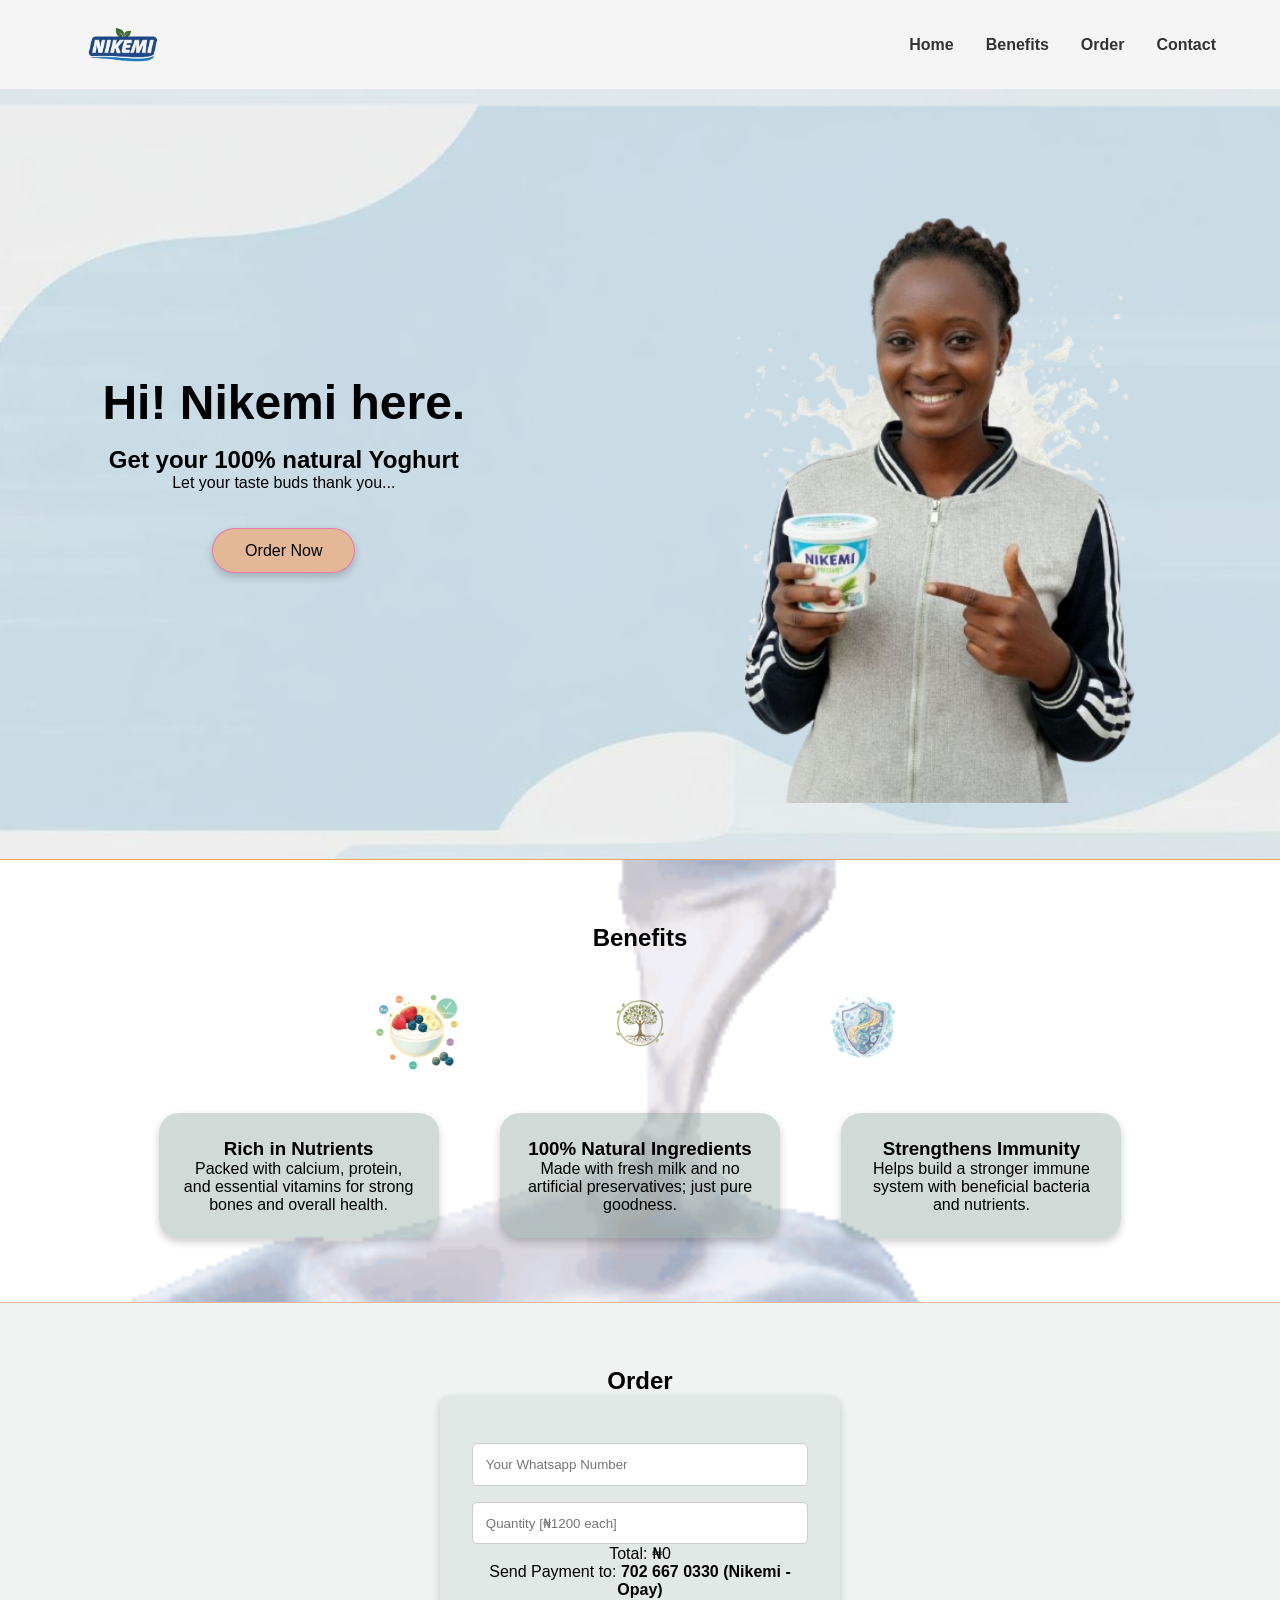
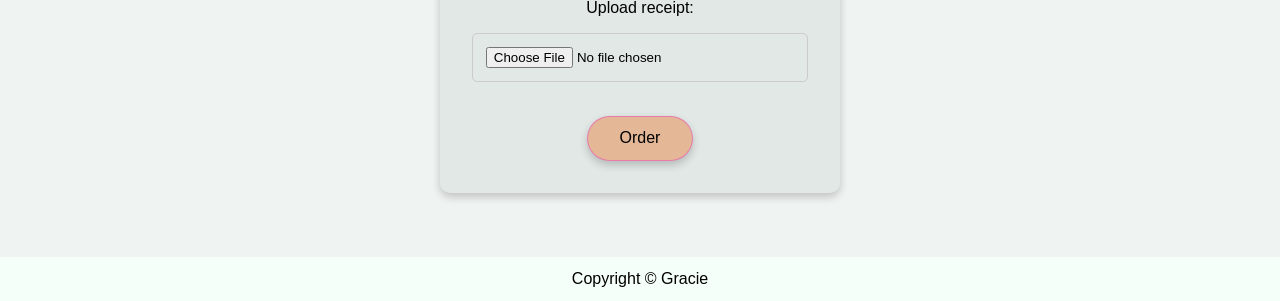
==== index.html @ 9f64b2ee "changed a file name" ====
<!DOCTYPE html>
<html lang="en">
<head>
  <meta charset="UTF-8" />
  <meta name="viewport" content="width=device-width, initial-scale=1.0" />
  <title>Nikemi Yoghurt</title>
  <link rel="stylesheet" href="youghurt.css" />
</head>
<body>
  <div class="up">
    <header class="header">
      <img src="images/logo.png" class="logo" alt="Nikemi Logo" />

      <nav>
        <ul>
          <li><a href="#">Home</a></li>
          <li><a href="#benefits">Benefits</a></li>
          <li><a href="#order">Order</a></li>
          <li><a href="#contact">Contact</a></li>
        </ul>
      </nav>

      <div class="burger">
        <div></div>
        <div></div>
        <div></div>
      </div>
    </header>

    <section class="mid">
      <div class="left">
        <h1>Hi! Nikemi here.</h1>
        <h2>Get your 100% natural Yoghurt</h2>
        <p>Let your taste buds thank you...</p>
        <button class="btn" onclick="scrollToOrder()">Order Now</button>
      </div>

      <div class="hero-img">
        <img src="images/milk.png" class="milk" alt="Yoghurt splash">
        <img src="images/milk.png" class="milk1" alt="Yoghurt splash">
        <img src="images/her.png" class="her" alt="Model">
      </div>
    </section>
  </div>

  <section id="benefits" class="benefits">
    <h2>Benefits</h2>
    <div class="img">
      <img src="images/rich.png" alt="Rich in nutrients">
      <img src="images/natural.png" alt="Natural ingredients">
      <img src="images/immune.png" alt="Strengthens immunity">
    </div>

    <div class="reason">
      <div class="rich">
        <h3>Rich in Nutrients</h3>
        <p>Packed with calcium, protein, and essential vitamins for strong bones and overall health.</p>
      </div>

      <div class="Natural">
        <h3>100% Natural Ingredients</h3>
        <p>Made with fresh milk and no artificial preservatives; just pure goodness.</p>
      </div>

      <div class="Affordable">
        <h3>Strengthens Immunity</h3>
        <p>Helps build a stronger immune system with beneficial bacteria and nutrients.</p>
      </div>
    </div>
  </section>

  <section id="order" class="get">
    <h2>Order</h2>
    <form>
      <input type="text" id="whatsapp" placeholder="Your Whatsapp Number" required>
      <input type="number" id="quantity" placeholder="Quantity [₦1200 each]" required>
      <p>Total: ₦<span id="total">0</span></p>
      <p>Send Payment to: <strong>702 667 0330 (Nikemi - Opay)</strong></p>
      <label for="image">Upload receipt:</label>
      <input type="file" id="image" name="image" required>
      <button type="button" onclick="showPopup(event)" class="btn1">Order</button>
    </form>

    <div id="popup" class="popup">
      <div class="popup-content">
        <span class="close" onclick="closePopup()">&times;</span>
        <p>Thank you! You will be redirected to Whatsapp shortly...</p>
      </div>
    </div>
  </section>

  <footer id="contact">
    <p>Copyright © Gracie</p>
  </footer>

  <script src="youghurt.js"></script>
</body>
</html>
---- youghurt.css ----
* {
  margin: 0;
  padding: 0;
  box-sizing: border-box;
}

html, body {
  width: 100%;
  overflow-x: hidden;
  font-family: Bahnschrift, sans-serif;
}

header {
  display: flex;
  justify-content: space-between;
  align-items: center;
  background: whitesmoke;
  padding: 1rem 5%;
  position: relative;
}

.logo {
  width: 120px;
}

/* NAVIGATION */
nav ul {
  display: flex;
  gap: 2rem;
  list-style: none;
}

nav ul li a {
  text-decoration: none;
  color: #333;
  font-weight: bold;
  transition: 0.3s;
}

nav ul li a:hover {
  color: teal;
}

/* HERO SECTION */
.mid {
  display: flex;
  justify-content: space-between;
  align-items: center;
  background: url('images/bg1.jpeg') center/cover no-repeat;
  padding: 4% 8%;
  flex-wrap: wrap;
  position: relative;
}

.left {
  max-width: 500px;
  text-align: center;
  z-index: 3;
}

h1 {
  font-size: 3rem;
  margin-bottom: 1rem;
}

.btn, .btn1 {
  margin-top: 10%;
  padding: 0.8rem 2rem;
  border-radius: 50px;
  background-color: #e4b897;
  border: 1px solid #e4b8;
  box-shadow: 0 4px 8px rgba(0,0,0,0.2);
  font-size: 1rem;
  transition: 0.3s;
}

.btn:hover, .btn1:hover {
  background-color: #cba180;
  color: #fff;
  cursor: pointer;
}

/* HERO IMAGES */
.hero-img {
  position: relative;
  width: 45%;
  min-width: 280px;
}

.milk, .milk1 {
  position: absolute;
  z-index: 1;
  animation: spin 30s linear infinite;
}

.milk {
  width: 100%;
  top: 0;
  left: 0;
}

.milk1 {
  width: 90%;
  top: 10%;
  left: 5%;
}

.her {
  position: relative;
  width: 100%;
  z-index: 3;
}

@keyframes spin {
  from { transform: rotate(0deg); }
  to { transform: rotate(360deg); }
}

/* BENEFITS SECTION */
.benefits {
  text-align: center;
  background: url('images/milk1.gif') center/cover no-repeat;
  border-top: 1px solid sandybrown;
  border-bottom: 1px solid #e4b897;
  padding: 5% 2%;
}

.img {
  display: flex;
  justify-content: center;
  gap: 10%;
  flex-wrap: wrap;
  margin-top: 2%;
}

.img img {
  width: 100px;
}

.reason {
  display: flex;
  justify-content: center;
  gap: 5%;
  flex-wrap: wrap;
  margin-top: 3%;
}

.rich, .Natural, .Affordable {
  background: rgba(102, 133, 121, 0.3);
  padding: 2%;
  border-radius: 20px;
  transition: transform 0.3s ease;
  box-shadow: 0 4px 8px rgba(0,0,0,0.2);
  max-width: 280px;
}

.rich:hover, .Natural:hover, .Affordable:hover {
  transform: scale(1.1);
}

/* ORDER SECTION */
.get {
  text-align: center;
  background: rgba(102, 133, 121, 0.1);
  padding: 5% 2%;
}

form {
  display: flex;
  flex-direction: column;
  align-items: center;
  width: 90%;
  max-width: 400px;
  margin: 0 auto;
  background-color: rgba(102, 133, 121, 0.1);
  padding: 2rem;
  border-radius: 10px;
  box-shadow: 0 4px 8px rgba(0,0,0,0.2);
}

input {
  width: 100%;
  margin-top: 1rem;
  padding: 0.8rem;
  border-radius: 5px;
  border: 1px solid #ccc;
}

/* POPUP */
.popup {
  display: none;
  position: fixed;
  top: 0; left: 0;
  width: 100%; height: 100%;
  background: rgba(0,0,0,0.5);
  justify-content: center;
  align-items: center;
  z-index: 999;
}

.popup-content {
  background: #fff;
  padding: 20px;
  border-radius: 8px;
  width: 80%;
  max-width: 300px;
  text-align: center;
  box-shadow: 0 0 10px rgba(0,0,0,0.3);
}

.close {
  float: right;
  font-size: 20px;
  cursor: pointer;
}

/* FOOTER */
footer {
  text-align: center;
  padding: 1%;
  background-color: mintcream;
}

/* BURGER MENU */
.burger {
  display: none;
  flex-direction: column;
  justify-content: space-between;
  width: 25px;
  height: 20px;
  cursor: pointer;
  z-index: 1000;
}

.burger div {
  width: 100%;
  height: 3px;
  background-color: #333;
  border-radius: 5px;
  transition: all 0.3s ease;
}

.burger.open div:nth-child(1) {
  transform: rotate(45deg) translate(5px, 5px);
}
.burger.open div:nth-child(2) {
  opacity: 0;
}
.burger.open div:nth-child(3) {
  transform: rotate(-45deg) translate(5px, -5px);
}

/* RESPONSIVE */
@media (max-width: 900px) {
  h1 { font-size: 2rem; }
  .mid { flex-direction: column; align-items: center; }
  .hero-img { width: 70%; margin-top: 2rem; }
  .milk, .milk1 { width: 120%; left: -10%; }
}

@media (max-width: 768px) {
  .burger { display: flex; }
  nav {
    position: absolute;
    top: 70px;
    right: 5%;
    background: rgba(255, 255, 255, 0.95);
    border-radius: 8px;
    box-shadow: 0 4px 10px rgba(0, 0, 0, 0.15);
    overflow: hidden;
    transition: transform 0.3s ease;
    transform: translateY(-250%);
    z-index: 999;
  }
  nav.active { transform: translateY(0); }

  nav ul {
    flex-direction: column;
    align-items: flex-start;
    gap: 1rem;
    padding: 1rem 1.5rem;
  }

  nav ul li a { color: #333; font-weight: 600; }
}
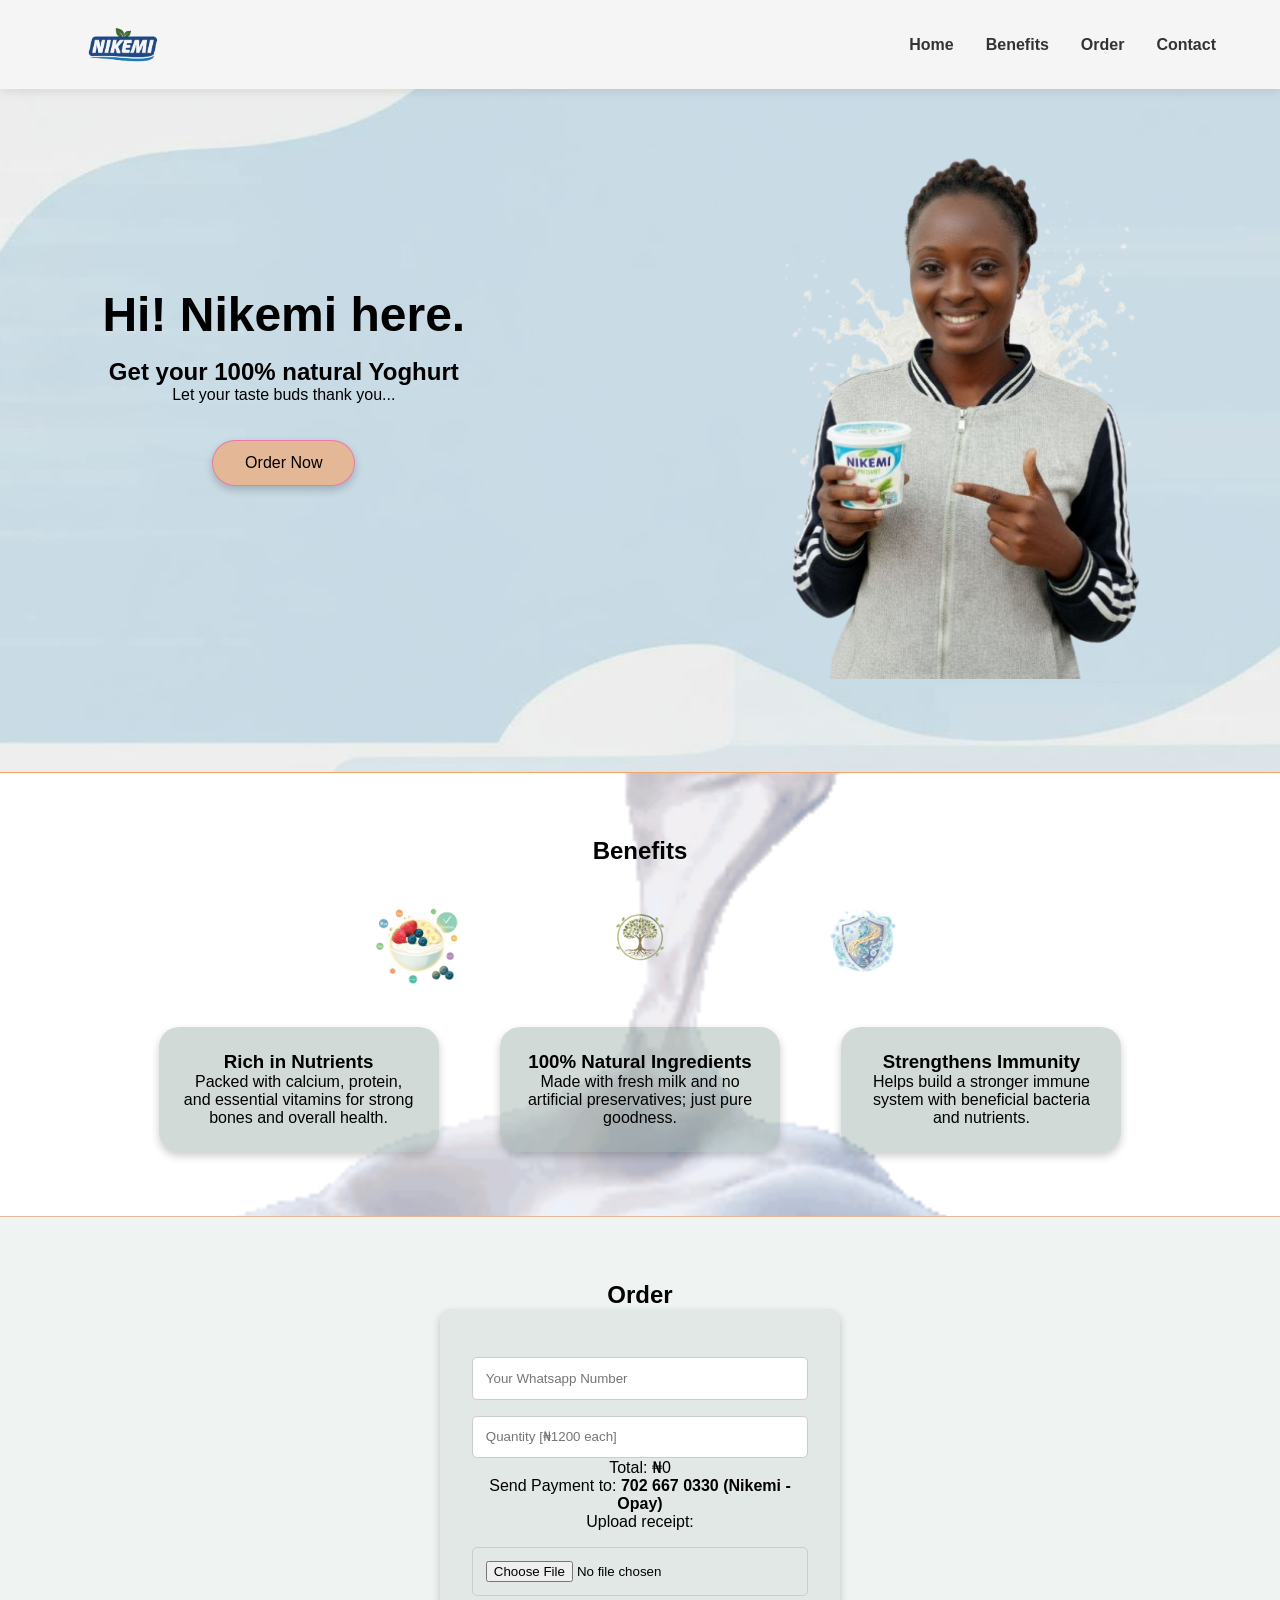
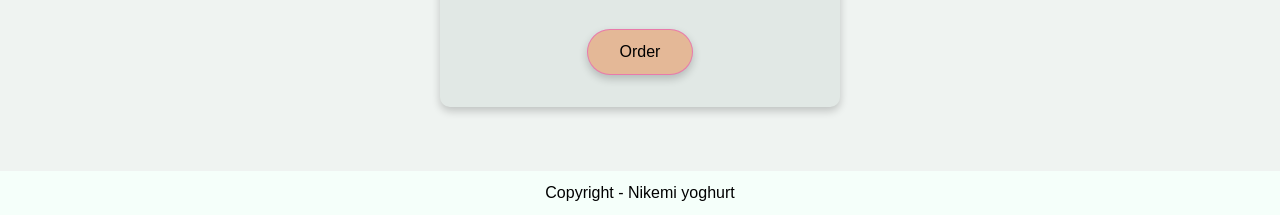
==== commit 92a43147: "made some adjustments" ====
--- a/index.html
+++ b/index.html
@@ -41,7 +41,6 @@
         <img src="images/her.png" class="her" alt="Model">
       </div>
     </section>
-  </div>
 
   <section id="benefits" class="benefits">
     <h2>Benefits</h2>
@@ -90,7 +89,7 @@
   </section>
 
   <footer id="contact">
-    <p>Copyright © Gracie</p>
+    <p>Copyright - Nikemi yoghurt</p>
   </footer>
 
   <script src="youghurt.js"></script>
--- a/youghurt.css
+++ b/youghurt.css
@@ -1,3 +1,6 @@
+/* ==========================
+   GLOBAL RESET
+========================== */
 * {
   margin: 0;
   padding: 0;
@@ -10,13 +13,21 @@
   font-family: Bahnschrift, sans-serif;
 }
 
+/* ==========================
+   HEADER
+========================== */
 header {
   display: flex;
   justify-content: space-between;
   align-items: center;
   background: whitesmoke;
   padding: 1rem 5%;
-  position: relative;
+  position: fixed; /* ✅ stays at the top */
+  top: 0;
+  left: 0;
+  width: 100%;
+  z-index: 1000;
+  box-shadow: 0 2px 10px rgba(0,0,0,0.1);
 }
 
 .logo {
@@ -41,15 +52,18 @@
   color: teal;
 }
 
-/* HERO SECTION */
+/* ==========================
+   HERO SECTION
+========================== */
 .mid {
   display: flex;
   justify-content: space-between;
   align-items: center;
   background: url('images/bg1.jpeg') center/cover no-repeat;
-  padding: 4% 8%;
+  padding: 7% 8%; /* reduced from 10%+ to shrink section height */
   flex-wrap: wrap;
   position: relative;
+   /* ✅ adds spacing so header doesn’t overlap */
 }
 
 .left {
@@ -83,7 +97,7 @@
 /* HERO IMAGES */
 .hero-img {
   position: relative;
-  width: 45%;
+  width: 40%; /* ✅ slightly smaller for better layout balance */
   min-width: 280px;
 }
 
@@ -116,7 +130,9 @@
   to { transform: rotate(360deg); }
 }
 
-/* BENEFITS SECTION */
+/* ==========================
+   BENEFITS
+========================== */
 .benefits {
   text-align: center;
   background: url('images/milk1.gif') center/cover no-repeat;
@@ -158,7 +174,9 @@
   transform: scale(1.1);
 }
 
-/* ORDER SECTION */
+/* ==========================
+   ORDER SECTION
+========================== */
 .get {
   text-align: center;
   background: rgba(102, 133, 121, 0.1);
@@ -186,7 +204,9 @@
   border: 1px solid #ccc;
 }
 
-/* POPUP */
+/* ==========================
+   POPUP
+========================== */
 .popup {
   display: none;
   position: fixed;
@@ -214,14 +234,18 @@
   cursor: pointer;
 }
 
-/* FOOTER */
+/* ==========================
+   FOOTER
+========================== */
 footer {
   text-align: center;
   padding: 1%;
   background-color: mintcream;
 }
 
-/* BURGER MENU */
+/* ==========================
+   BURGER MENU
+========================== */
 .burger {
   display: none;
   flex-direction: column;
@@ -229,7 +253,7 @@
   width: 25px;
   height: 20px;
   cursor: pointer;
-  z-index: 1000;
+  z-index: 1001;
 }
 
 .burger div {
@@ -250,16 +274,19 @@
   transform: rotate(-45deg) translate(5px, -5px);
 }
 
-/* RESPONSIVE */
+/* ==========================
+   RESPONSIVE DESIGN
+========================== */
 @media (max-width: 900px) {
   h1 { font-size: 2rem; }
-  .mid { flex-direction: column; align-items: center; }
+  .mid { flex-direction: column; align-items: center; padding: 10% 6%; margin-top: 120px;}
   .hero-img { width: 70%; margin-top: 2rem; }
   .milk, .milk1 { width: 120%; left: -10%; }
 }
 
 @media (max-width: 768px) {
-  .burger { display: flex; }
+  .burger { display: flex; position: absolute; right: 5%; top: 1.5rem; margin-top: 120px;}
+
   nav {
     position: absolute;
     top: 70px;
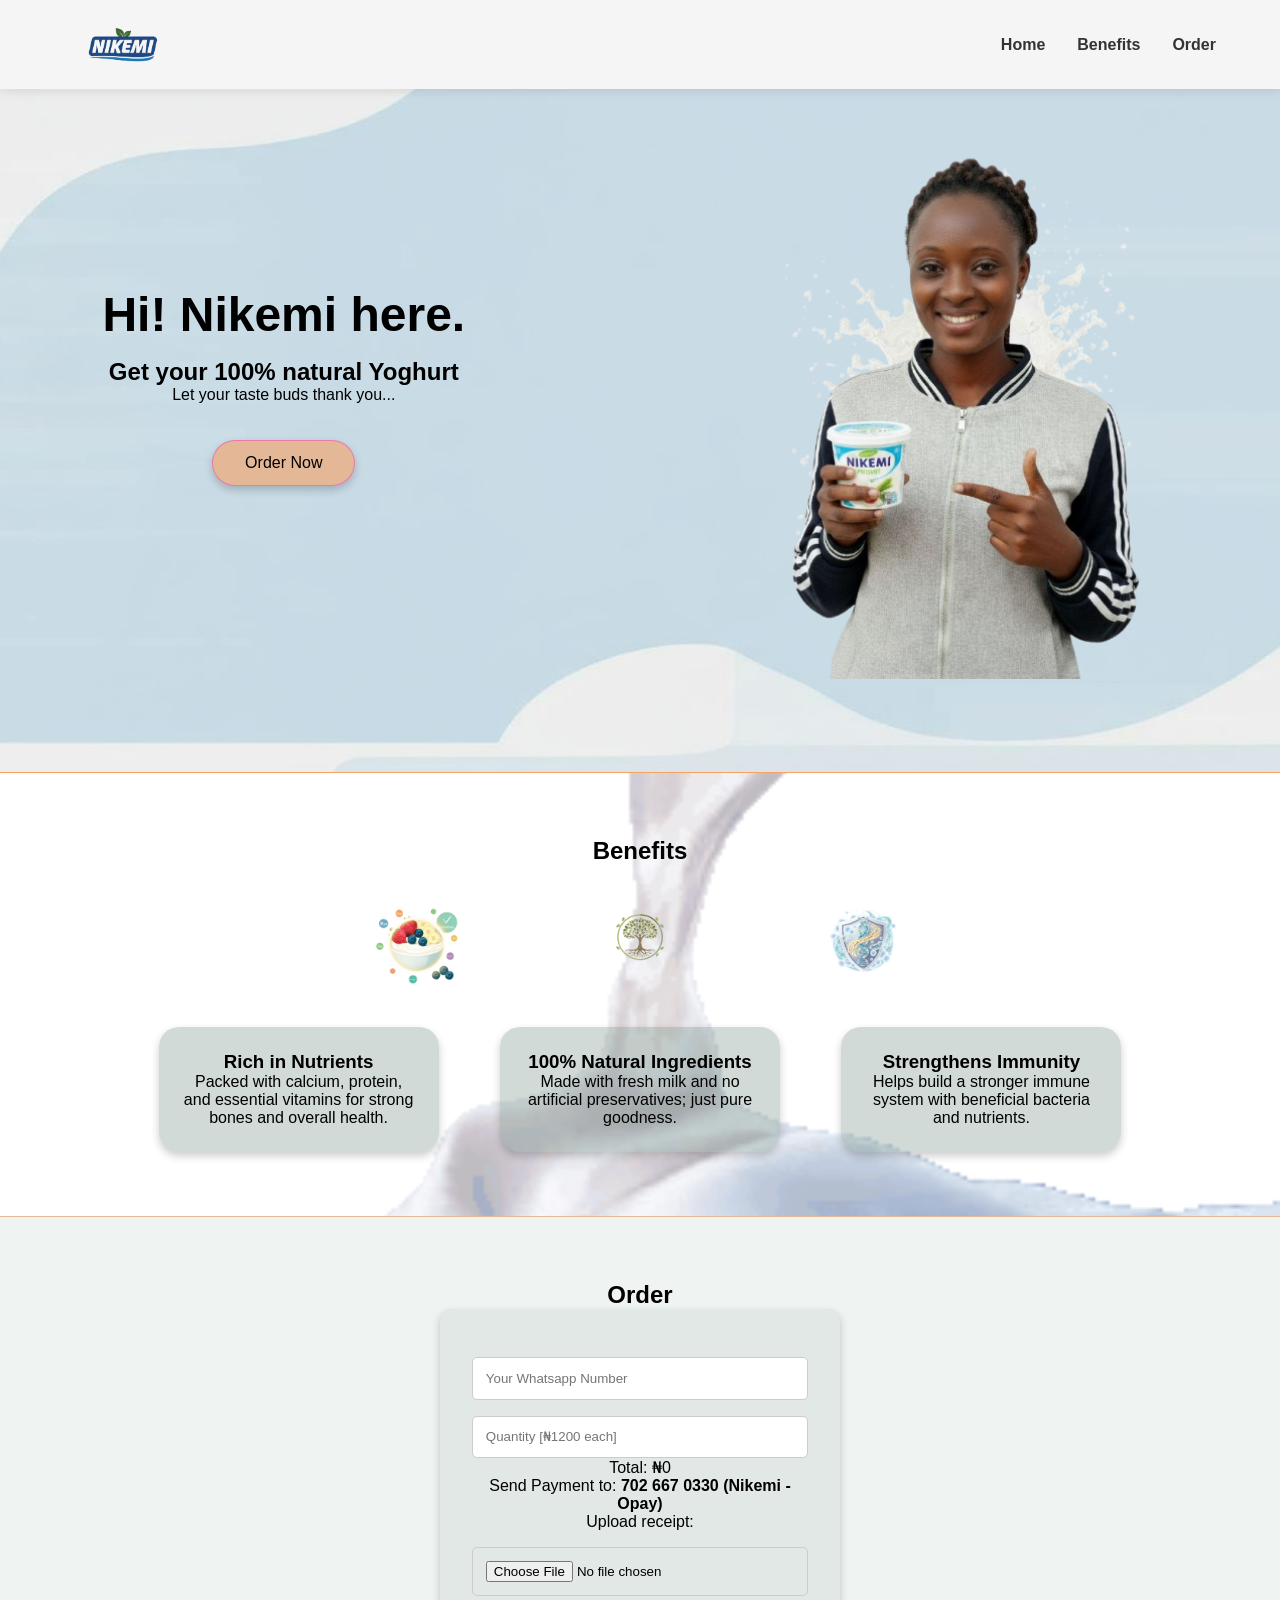
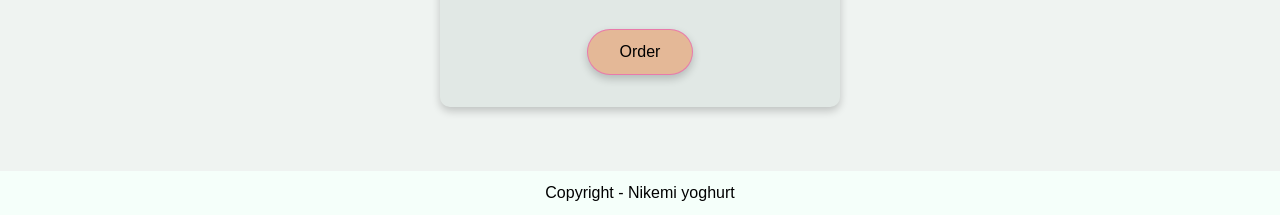
==== commit 376210b1: "removed the contact nav" ====
--- a/index.html
+++ b/index.html
@@ -16,7 +16,6 @@
           <li><a href="#">Home</a></li>
           <li><a href="#benefits">Benefits</a></li>
           <li><a href="#order">Order</a></li>
-          <li><a href="#contact">Contact</a></li>
         </ul>
       </nav>
 
--- a/youghurt.css
+++ b/youghurt.css
@@ -285,7 +285,7 @@
 }
 
 @media (max-width: 768px) {
-  .burger { display: flex; position: absolute; right: 5%; top: 1.5rem; margin-top: 120px;}
+  .burger { display: flex; position: absolute; right: 5%;}
 
   nav {
     position: absolute;
